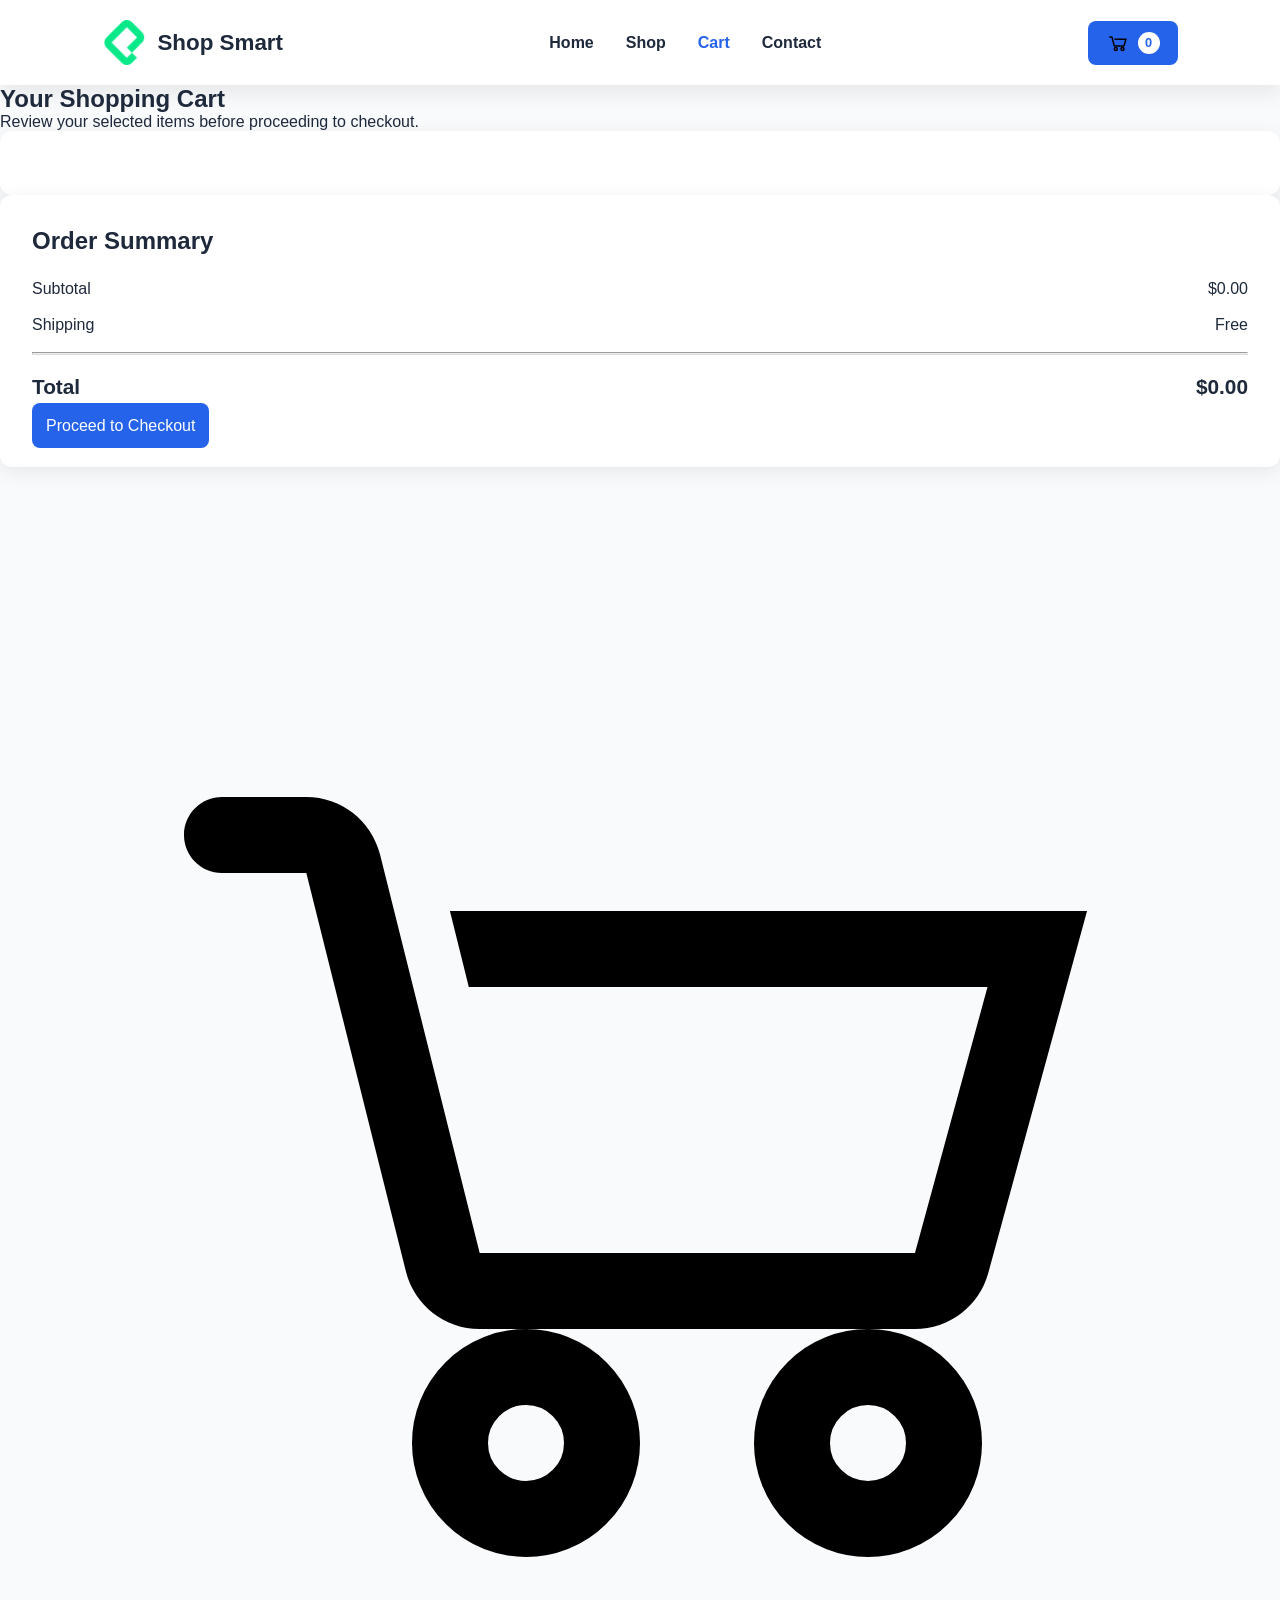
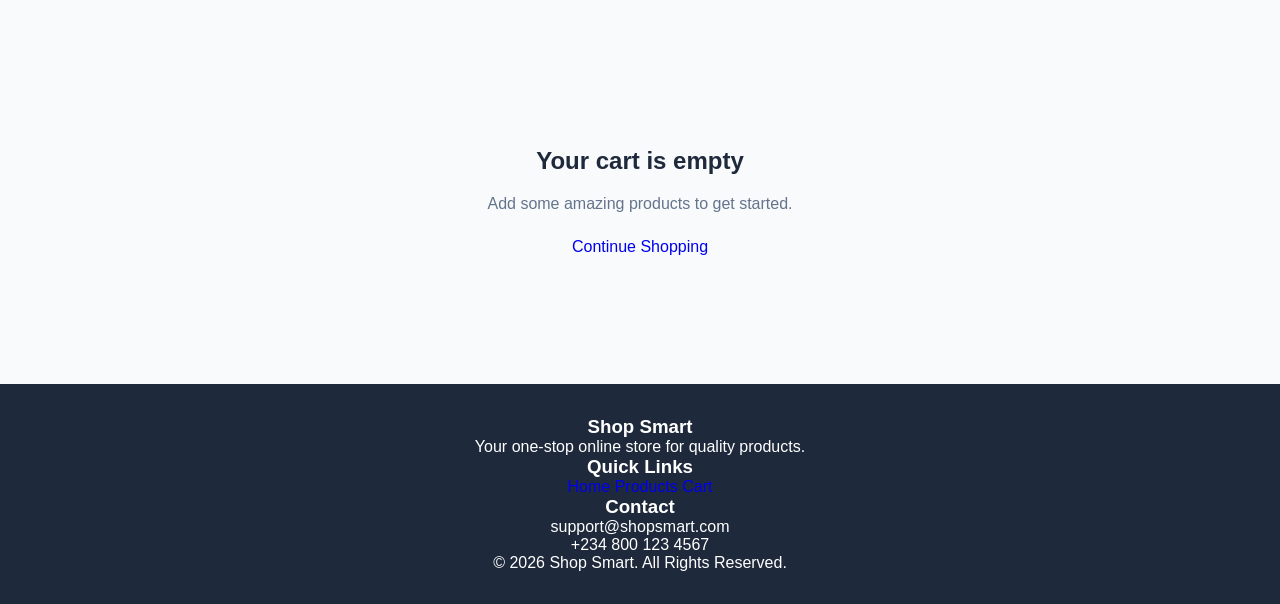
==== cart.html @ d189f24e "Style shopping cart page with responsive layout and cart summary" ====
<!doctype html>
<html lang="en">
  <head>
    <meta charset="UTF-8" />
    <meta name="viewport" content="width=device-width, initial-scale=1.0" />
    <title>Shopping Cart | Shop Smart</title>

    <link rel="stylesheet" href="css/cart.css" />
  </head>

  <body>
    <!-- Header -->
    <header>
      <a href="index.html" class="logo">
        <img src="assets/icons/shopsmart-logo.png" alt="ShopSmart Logo" />
        <span>Shop Smart</span>
      </a>

      <nav>
        <a href="index.html">Home</a>
        <a href="product.html">Shop</a>
        <a href="cart.html" class="active">Cart</a>
        <a href="#">Contact</a>
      </nav>

      <div class="header-actions">
        <a href="cart.html" id="cart-btn">
          <img src="assets/icons/cart.svg" alt="Cart" />
          <span id="cart-count">0</span>
        </a>
      </div>
    </header>

    <!-- Cart Hero -->
    <section class="cart-hero">
      <h1>Your Shopping Cart</h1>
      <p>Review your selected items before proceeding to checkout.</p>
    </section>

    <!-- Cart Section -->
    <section class="cart-section">
      <div class="cart-items">
        <!-- Items from JavaScript -->
        <div id="cart-container"></div>
      </div>

      <aside class="cart-summary">
        <h2>Order Summary</h2>

        <div class="summary-row">
          <span>Subtotal</span>
          <span id="subtotal">$0.00</span>
        </div>

        <div class="summary-row">
          <span>Shipping</span>
          <span>Free</span>
        </div>

        <hr />

        <div class="summary-row total">
          <span>Total</span>
          <span id="total">$0.00</span>
        </div>

        <a href="checkout.html" class="checkout-btn"> Proceed to Checkout </a>
      </aside>
    </section>

    <!-- Empty Cart -->
    <section id="empty-cart" class="empty-cart">
      <img src="assets/icons/cart.svg" alt="Empty Cart" />

      <h2>Your cart is empty</h2>

      <p>Add some amazing products to get started.</p>

      <a href="product.html" class="continue-shopping"> Continue Shopping </a>
    </section>

    <!-- Footer -->
    <footer>
      <div class="footer-container">
        <div>
          <h3>Shop Smart</h3>

          <p>Your one-stop online store for quality products.</p>
        </div>

        <div>
          <h3>Quick Links</h3>

          <a href="index.html">Home</a>
          <a href="product.html">Products</a>
          <a href="cart.html">Cart</a>
        </div>

        <div>
          <h3>Contact</h3>

          <p>support@shopsmart.com</p>

          <p>+234 800 123 4567</p>
        </div>
      </div>

      <p class="copyright">© 2026 Shop Smart. All Rights Reserved.</p>
    </footer>

    <script src="js/cart.js"></script>
  </body>
</html>
---- css/cart.css ----
* {
  margin: 0;
  padding: 0;
  box-sizing: border-box;
}

:root {
  --primary: #2563eb;
  --primary-dark: #1d4ed8;
  --secondary: #f8fafc;
  --dark: #1e293b;
  --gray: #64748b;
  --white: #ffffff;
  --border: #dcdcdc;
  --shadow: 0 8px 20px rgba(0, 0, 0, 0.08);
  --card-shadow: 0 5px 20px rgba(0, 0, 0, 0.08);
  --radius-small: 8px;
  --radius-medium: 12px;
  --radius-large: 16px;
  --transition: 0.3s ease;
}

body {
  font-family: Arial, Helvetica, sans-serif;
  background: var(--secondary);
  color: var(--dark);
}

img {
  max-width: 100%;
  display: block;
}

a {
  text-decoration: none;
}

button {
  font: inherit;
  cursor: pointer;
}

header {
  display: flex;
  justify-content: space-between;
  align-items: center;
  padding: 20px 8%;
  background: var(--white);
  box-shadow: var(--shadow);
}

.logo {
  display: flex;
  align-items: center;
  gap: 10px;
  color: var(--dark);
  font-size: 1.4rem;
  font-weight: bold;
}

.logo img {
  width: 45px;
}

nav {
  display: flex;
  gap: 2rem;
}

nav a {
  color: var(--dark);
  font-weight: 600;
  transition: var(--transition);
}

nav a:hover,
nav .active {
  color: var(--primary);
}

#cart-btn {
  display: flex;
  align-items: center;
  gap: 8px;
  padding: 10px 18px;
  background: var(--primary);
  color: var(--white);
  border-radius: var(--radius-small);
}

#cart-btn img {
  width: 24px;
}

#cart-count {
  width: 22px;
  height: 22px;
  display: grid;
  place-items: center;
  border-radius: 50%;
  background: var(--white);
  color: var(--primary);
  font-size: 0.8rem;
  font-weight: bold;
}

.cart-title {
  text-align: center;
  padding: 3rem 8% 2rem;
}

.cart-title h1 {
  font-size: 2.5rem;
  margin-bottom: 10px;
}

.cart-title p {
  color: var(--gray);
}

.cart-container {
  display: grid;
  grid-template-columns: 2fr 1fr;
  gap: 2rem;
  padding: 0 8% 5rem;
}

.cart-items,
.cart-summary {
  background: var(--white);
  border-radius: var(--radius-medium);
  box-shadow: var(--card-shadow);
  padding: 2rem;
}

.cart-item {
  display: flex;
  align-items: center;
  gap: 20px;
  padding-bottom: 20px;
  margin-bottom: 20px;
  border-bottom: 1px solid var(--border);
}

.cart-item:last-child {
  margin-bottom: 0;
  border-bottom: none;
}

.cart-item img {
  width: 120px;
  height: 120px;
  object-fit: cover;
  border-radius: var(--radius-small);
}

.item-details {
  flex: 1;
}

.item-details h3 {
  margin-bottom: 10px;
}

.item-price {
  color: var(--primary);
  font-size: 1.1rem;
  font-weight: bold;
  margin-bottom: 10px;
}

.quantity-controls {
  display: flex;
  align-items: center;
  gap: 10px;
}

.quantity-controls button {
  width: 35px;
  height: 35px;
  border: none;
  background: var(--primary);
  color: var(--white);
  border-radius: 50%;
  transition: var(--transition);
}

.quantity-controls button:hover {
  background: var(--primary-dark);
}

.remove-btn {
  margin-top: 15px;
  background: crimson;
  color: var(--white);
  border: none;
  padding: 10px 16px;
  border-radius: var(--radius-small);
  transition: var(--transition);
}

.remove-btn:hover {
  opacity: 0.9;
}

.cart-summary h2 {
  margin-bottom: 25px;
}

.summary-row {
  display: flex;
  justify-content: space-between;
  margin-bottom: 18px;
}

.summary-row.total {
  font-size: 1.3rem;
  font-weight: bold;
  border-top: 1px solid var(--border);
  padding-top: 20px;
}

.checkout-btn {
  width: 100%;
  margin-top: 25px;
  padding: 14px;
  border: none;
  background: var(--primary);
  color: var(--white);
  border-radius: var(--radius-small);
  font-size: 1rem;
  transition: var(--transition);
}

.checkout-btn:hover {
  background: var(--primary-dark);
}

.empty-cart {
  text-align: center;
  padding: 4rem 2rem;
}

.empty-cart h2 {
  margin-bottom: 20px;
}

.empty-cart p {
  color: var(--gray);
  margin-bottom: 25px;
}

.shop-btn {
  display: inline-block;
  padding: 14px 28px;
  background: var(--primary);
  color: var(--white);
  border-radius: var(--radius-small);
  transition: var(--transition);
}

.shop-btn:hover {
  background: var(--primary-dark);
}

footer {
  background: var(--dark);
  color: var(--white);
  text-align: center;
  padding: 2rem 8%;
  margin-top: 4rem;
}

@media (max-width: 992px) {
  .cart-container {
    grid-template-columns: 1fr;
  }
}

@media (max-width: 768px) {
  header {
    flex-direction: column;
    gap: 20px;
  }

  nav {
    flex-wrap: wrap;
    justify-content: center;
  }

  .cart-item {
    flex-direction: column;
    text-align: center;
  }

  .quantity-controls {
    justify-content: center;
  }
}
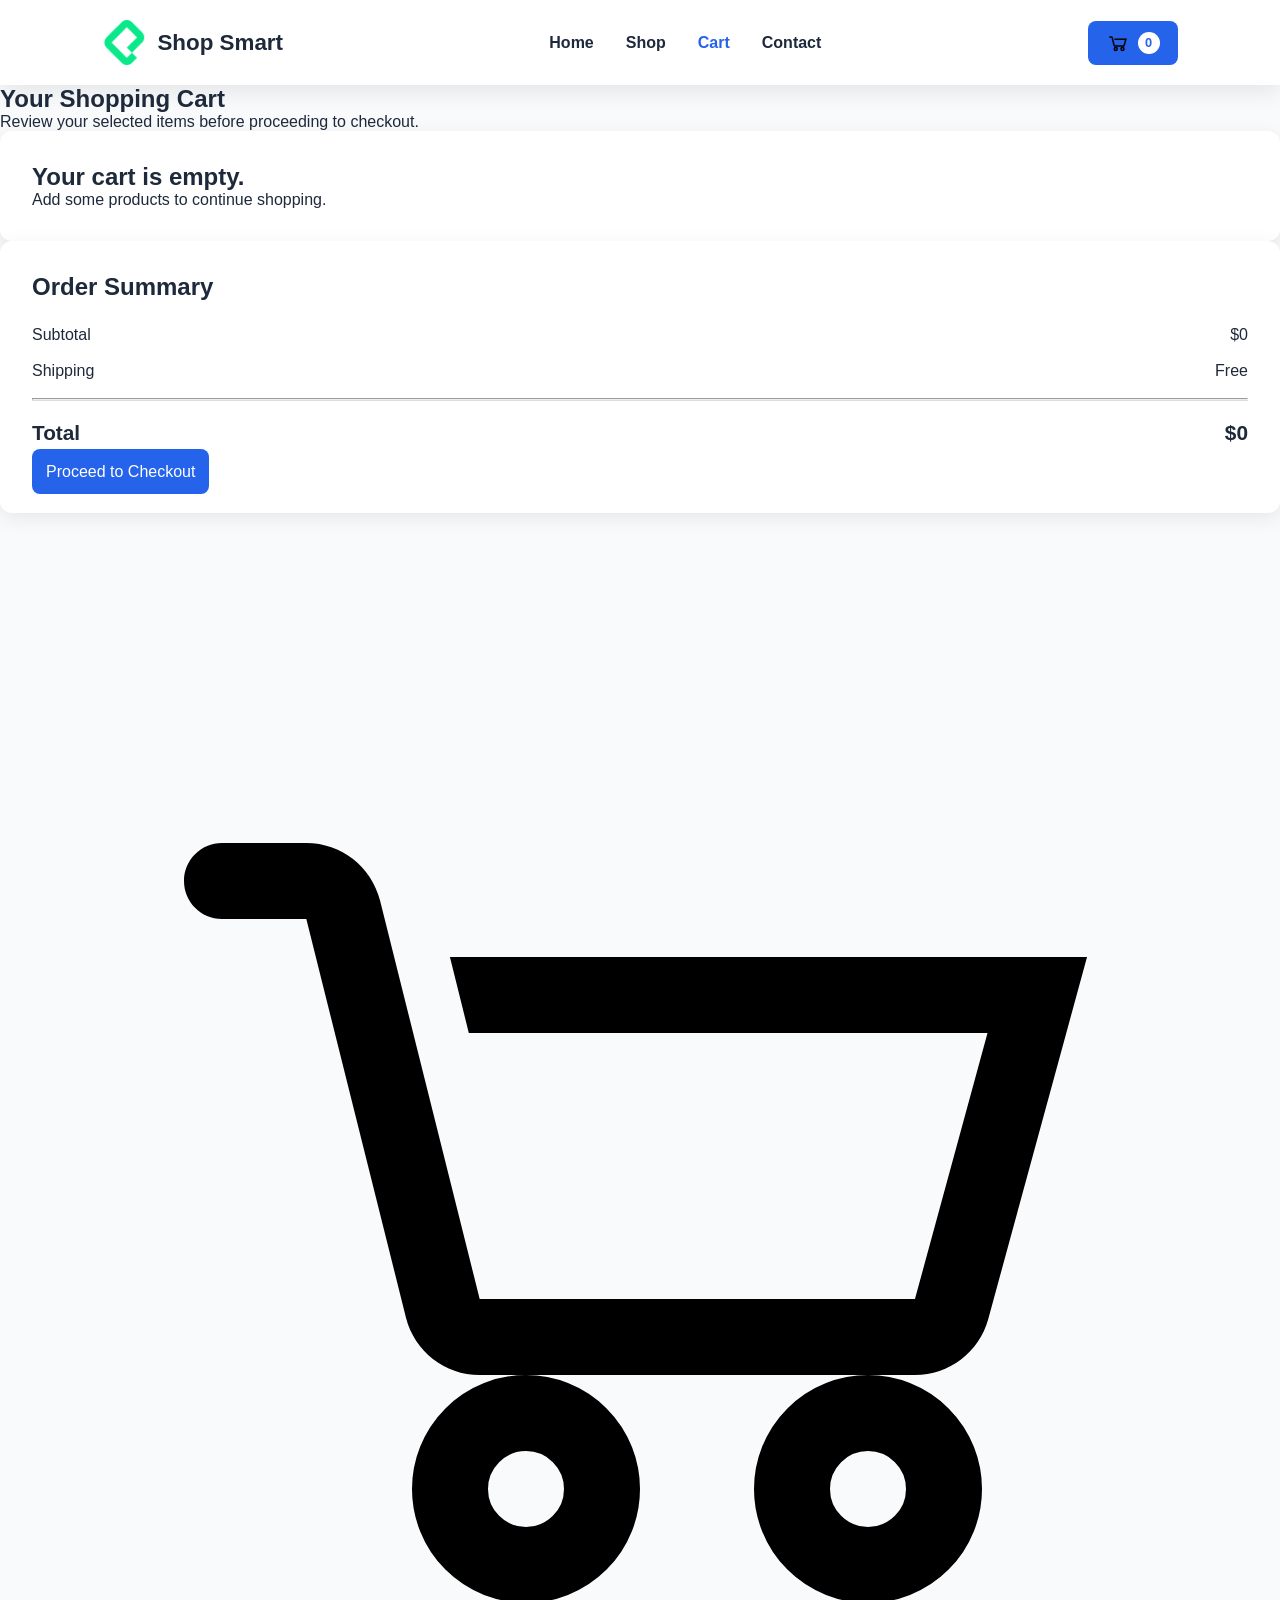
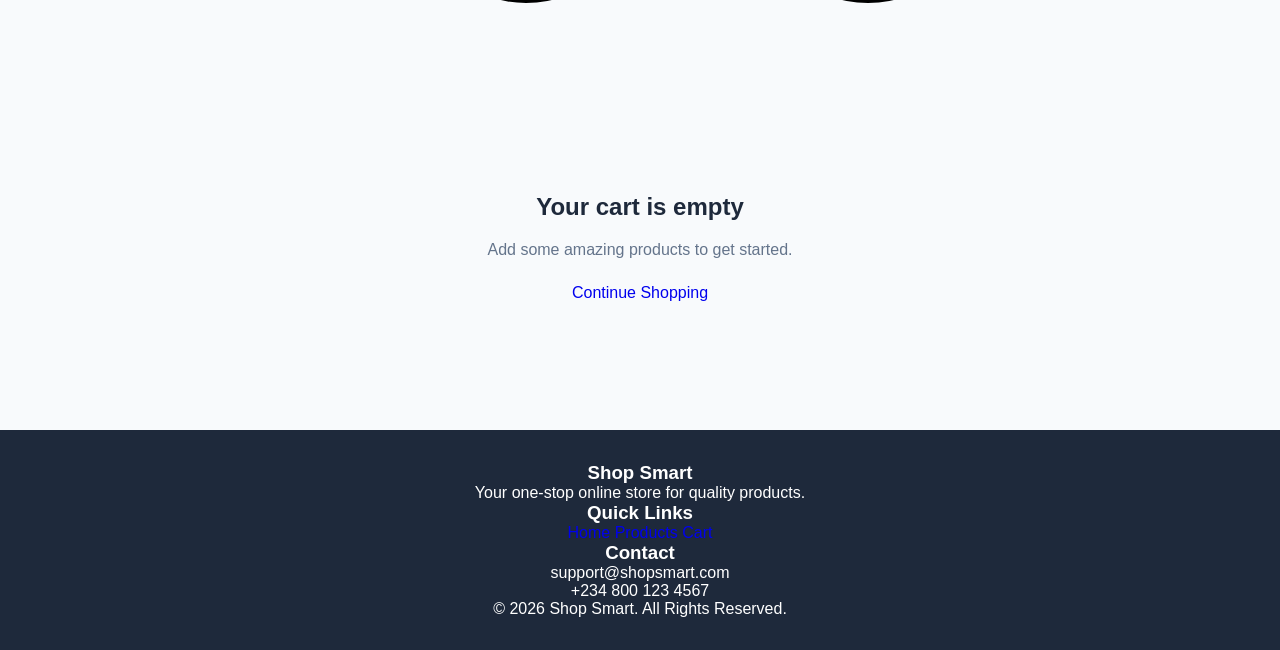
==== commit a3dfacdd: "Refactor JS modules" ====
--- a/cart.html
+++ b/cart.html
@@ -109,5 +109,6 @@
     </footer>
 
     <script src="js/cart.js"></script>
+    <script src="js/app.js"></script>
   </body>
 </html>
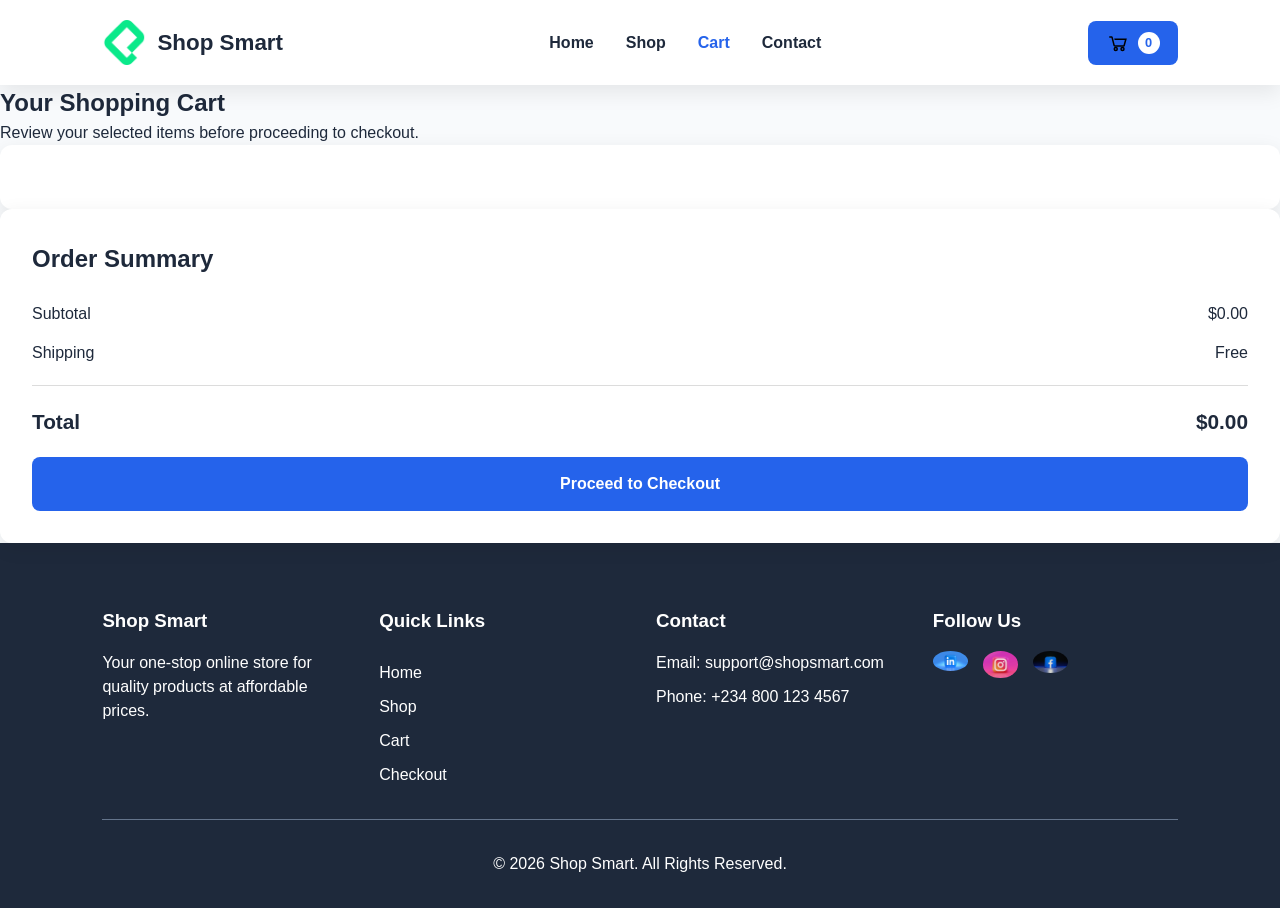
==== commit 37634b32: "feat: implement shopping cart and checkout functionality" ====
--- a/cart.html
+++ b/cart.html
@@ -3,16 +3,16 @@
   <head>
     <meta charset="UTF-8" />
     <meta name="viewport" content="width=device-width, initial-scale=1.0" />
+
     <title>Shopping Cart | Shop Smart</title>
-
+    <link rel="stylesheet" href="css/style.css" />
     <link rel="stylesheet" href="css/cart.css" />
   </head>
 
   <body>
-    <!-- Header -->
     <header>
       <a href="index.html" class="logo">
-        <img src="assets/icons/shopsmart-logo.png" alt="ShopSmart Logo" />
+        <img src="assets/icons/shopsmart-logo.png" alt="Shop Smart Logo" />
         <span>Shop Smart</span>
       </a>
 
@@ -25,24 +25,37 @@
 
       <div class="header-actions">
         <a href="cart.html" id="cart-btn">
-          <img src="assets/icons/cart.svg" alt="Cart" />
+          <img src="assets/icons/cart.svg" alt="Shopping Cart" />
           <span id="cart-count">0</span>
         </a>
       </div>
     </header>
 
-    <!-- Cart Hero -->
-    <section class="cart-hero">
+    <section class="cart-title">
       <h1>Your Shopping Cart</h1>
       <p>Review your selected items before proceeding to checkout.</p>
     </section>
 
-    <!-- Cart Section -->
-    <section class="cart-section">
-      <div class="cart-items">
-        <!-- Items from JavaScript -->
-        <div id="cart-container"></div>
-      </div>
+    <main class="cart-container">
+      <!-- Cart Items -->
+
+      <section class="cart-items">
+        <div id="cart-container">
+          <!-- JavaScript Loads Cart Here -->
+        </div>
+
+        <section id="empty-cart" class="empty-cart" hidden>
+          <img src="assets/icons/cart.svg" alt="Empty Cart" width="80" />
+
+          <h2>Your Cart is Empty</h2>
+
+          <p>Looks like you haven't added any products yet.</p>
+
+          <a href="product.html" class="shop-btn"> Continue Shopping </a>
+        </section>
+      </section>
+
+      <!-- Cart Summary -->
 
       <aside class="cart-summary">
         <h2>Order Summary</h2>
@@ -57,8 +70,6 @@
           <span>Free</span>
         </div>
 
-        <hr />
-
         <div class="summary-row total">
           <span>Total</span>
           <span id="total">$0.00</span>
@@ -66,49 +77,74 @@
 
         <a href="checkout.html" class="checkout-btn"> Proceed to Checkout </a>
       </aside>
-    </section>
+    </main>
 
-    <!-- Empty Cart -->
-    <section id="empty-cart" class="empty-cart">
-      <img src="assets/icons/cart.svg" alt="Empty Cart" />
-
-      <h2>Your cart is empty</h2>
-
-      <p>Add some amazing products to get started.</p>
-
-      <a href="product.html" class="continue-shopping"> Continue Shopping </a>
-    </section>
-
-    <!-- Footer -->
     <footer>
       <div class="footer-container">
-        <div>
+        <div class="footer-about">
           <h3>Shop Smart</h3>
 
-          <p>Your one-stop online store for quality products.</p>
+          <p>
+            Your one-stop online store for quality products at affordable
+            prices.
+          </p>
         </div>
 
-        <div>
+        <div class="footer-links">
           <h3>Quick Links</h3>
 
           <a href="index.html">Home</a>
-          <a href="product.html">Products</a>
+
+          <a href="product.html">Shop</a>
+
           <a href="cart.html">Cart</a>
+
+          <a href="checkout.html">Checkout</a>
         </div>
 
-        <div>
+        <div class="footer-contact">
           <h3>Contact</h3>
 
-          <p>support@shopsmart.com</p>
+          <p>Email: support@shopsmart.com</p>
 
-          <p>+234 800 123 4567</p>
+          <p>Phone: +234 800 123 4567</p>
+        </div>
+
+        <div class="footer-social">
+          <h3>Follow Us</h3>
+
+          <div class="social-links">
+            <a
+              href="https://www.linkedin.com/in/osemwengie-arit-bright-a84a28159/"
+              target="_blank"
+              rel="noopener noreferrer"
+            >
+              <img src="assets/icons/linkedin.jpg" alt="LinkedIn" />
+            </a>
+
+            <a
+              href="https://www.instagram.com/arit_bright"
+              target="_blank"
+              rel="noopener noreferrer"
+            >
+              <img src="assets/icons/instagram.jpg" alt="Instagram" />
+            </a>
+
+            <a
+              href="https://facebook.com/osemwengie.arit.bright"
+              target="_blank"
+              rel="noopener noreferrer"
+            >
+              <img src="assets/icons/facebook.jpg" alt="Facebook" />
+            </a>
+          </div>
         </div>
       </div>
 
-      <p class="copyright">© 2026 Shop Smart. All Rights Reserved.</p>
+      <p class="copyright">&copy; 2026 Shop Smart. All Rights Reserved.</p>
     </footer>
 
+    <script src="js/app.js"></script>
     <script src="js/cart.js"></script>
-    <script src="js/app.js"></script>
   </body>
 </html>
--- a/css/style.css
+++ b/css/style.css
@@ -0,0 +1,555 @@
+* {
+  margin: 0;
+  padding: 0;
+  box-sizing: border-box;
+}
+
+html {
+  scroll-behavior: smooth;
+}
+
+:root {
+  --primary: #2563eb;
+  --primary-dark: #1d4ed8;
+  --secondary: #f8fafc;
+  --white: #ffffff;
+  --dark: #1e293b;
+  --gray: #64748b;
+  --border: #dcdcdc;
+  --shadow: 0 8px 20px rgba(0, 0, 0, 0.08);
+  --card-shadow: 0 5px 20px rgba(0, 0, 0, 0.08);
+  --radius-small: 8px;
+  --radius-medium: 12px;
+  --radius-large: 16px;
+  --transition: 0.3s ease;
+}
+
+body {
+  font-family: Arial, Helvetica, sans-serif;
+  background: var(--secondary);
+  color: var(--dark);
+  line-height: 1.5;
+}
+
+section {
+  scroll-margin-top: 90px;
+}
+
+img {
+  display: block;
+  max-width: 100%;
+}
+
+a {
+  text-decoration: none;
+  color: inherit;
+}
+
+button {
+  font: inherit;
+  cursor: pointer;
+}
+
+header {
+  position: sticky;
+  top: 0;
+  z-index: 1000;
+  display: flex;
+  justify-content: space-between;
+  align-items: center;
+  padding: 20px 8%;
+  background: var(--white);
+  box-shadow: var(--shadow);
+}
+
+.logo {
+  display: flex;
+  align-items: center;
+  gap: 10px;
+  font-size: 1.4rem;
+  font-weight: bold;
+  color: var(--dark);
+}
+
+.logo img {
+  width: 45px;
+}
+
+nav {
+  display: flex;
+  gap: 2rem;
+}
+
+nav a {
+  font-weight: 600;
+  transition: var(--transition);
+}
+
+nav a:hover,
+nav a.active {
+  color: var(--primary);
+}
+
+.header-actions {
+  display: flex;
+  align-items: center;
+  gap: 20px;
+}
+
+#cart-btn {
+  display: flex;
+  align-items: center;
+  gap: 8px;
+  padding: 10px 18px;
+  background: var(--primary);
+  color: var(--white);
+  border-radius: var(--radius-small);
+  transition: var(--transition);
+}
+
+#cart-btn:hover {
+  background: var(--primary-dark);
+  transform: scale(1.05);
+}
+
+#cart-btn img {
+  width: 24px;
+  height: 24px;
+}
+
+#cart-count {
+  width: 22px;
+  height: 22px;
+  display: grid;
+  place-items: center;
+  background: var(--white);
+  color: var(--primary);
+  border-radius: 50%;
+  font-size: 0.8rem;
+  font-weight: bold;
+}
+
+.hero {
+  display: flex;
+  justify-content: space-between;
+  align-items: center;
+  gap: 50px;
+  padding: 60px 8%;
+}
+
+.hero-text {
+  flex: 1;
+}
+
+.hero-text h1 {
+  font-size: 3rem;
+  line-height: 1.2;
+  margin-bottom: 20px;
+}
+
+.hero-text p {
+  color: var(--gray);
+  font-size: 1.1rem;
+  margin-bottom: 30px;
+  line-height: 1.6;
+}
+
+.shop-btn {
+  display: inline-block;
+  padding: 14px 30px;
+  background: var(--primary);
+  color: var(--white);
+  border-radius: var(--radius-small);
+  font-weight: bold;
+  transition: var(--transition);
+}
+
+.shop-btn:hover {
+  background: var(--primary-dark);
+  transform: translateY(-3px);
+}
+
+.hero-image {
+  flex: 1;
+  max-width: 500px;
+}
+
+.hero-image img {
+  width: 100%;
+  border-radius: var(--radius-large);
+  box-shadow: var(--shadow);
+}
+
+.categories {
+  padding: 4rem 8%;
+}
+
+.categories h2 {
+  text-align: center;
+  margin-bottom: 2rem;
+}
+
+.category-container {
+  display: grid;
+  grid-template-columns: repeat(auto-fit, minmax(180px, 1fr));
+  gap: 1.5rem;
+}
+
+.category-card {
+  display: flex;
+  justify-content: center;
+  align-items: center;
+  padding: 2rem;
+  background: var(--white);
+  border-radius: var(--radius-medium);
+  box-shadow: var(--card-shadow);
+  font-weight: bold;
+  transition: var(--transition);
+}
+
+.category-card:hover {
+  background: var(--primary);
+  color: var(--white);
+  transform: translateY(-6px);
+}
+
+.products {
+  padding: 5rem 8%;
+}
+
+.section-title {
+  text-align: center;
+  margin-bottom: 3rem;
+}
+
+.section-title h2 {
+  font-size: 2rem;
+  margin-bottom: 10px;
+}
+
+.section-title p {
+  max-width: 600px;
+  margin: 0 auto;
+  color: var(--gray);
+  line-height: 1.6;
+}
+
+#products-container {
+  display: grid;
+  grid-template-columns: repeat(auto-fit, minmax(230px, 1fr));
+  gap: 2rem;
+}
+
+.product-card {
+  overflow: hidden;
+  background: var(--white);
+  border-radius: var(--radius-medium);
+  box-shadow: var(--card-shadow);
+  transition: var(--transition);
+}
+
+.product-card:hover {
+  transform: translateY(-8px) scale(1.02);
+  box-shadow: var(--shadow);
+}
+
+.product-card img {
+  width: 100%;
+  height: 220px;
+  object-fit: contain;
+  background: var(--white);
+  padding: 20px;
+}
+
+.product-info {
+  padding: 1rem;
+}
+
+.product-info h3 {
+  margin-bottom: 12px;
+  color: var(--dark);
+  font-size: 1rem;
+}
+
+.price {
+  margin-bottom: 1rem;
+  color: var(--primary);
+  font-size: 1.2rem;
+  font-weight: bold;
+}
+
+.add-cart-btn {
+  width: 100%;
+  padding: 12px;
+  border: none;
+  border-radius: var(--radius-small);
+  background: var(--primary);
+  color: var(--white);
+  transition: var(--transition);
+}
+
+.add-cart-btn:hover {
+  background: var(--primary-dark);
+  transform: translateY(-2px);
+}
+
+.visually-hidden {
+  position: absolute;
+  width: 1px;
+  height: 1px;
+  padding: 0;
+  margin: -1px;
+  overflow: hidden;
+  clip: rect(0, 0, 0, 0);
+  white-space: nowrap;
+  border: 0;
+}
+
+.newsletter {
+  padding: 5rem 8%;
+  background: var(--primary);
+}
+
+.newsletter-content {
+  max-width: 700px;
+  margin: auto;
+  text-align: center;
+}
+
+.newsletter h2 {
+  color: var(--white);
+  margin-bottom: 1rem;
+}
+
+.newsletter p {
+  color: var(--white);
+  margin-bottom: 2rem;
+  line-height: 1.6;
+}
+
+.newsletter form {
+  display: flex;
+  gap: 1rem;
+  flex-wrap: wrap;
+  justify-content: center;
+}
+
+.newsletter input {
+  flex: 1;
+  min-width: 250px;
+  padding: 14px;
+  border: none;
+  border-radius: var(--radius-small);
+  outline: none;
+}
+
+.newsletter input:focus {
+  outline: 2px solid var(--white);
+}
+
+.newsletter button {
+  padding: 14px 30px;
+  border: none;
+  border-radius: var(--radius-small);
+  background: var(--dark);
+  color: var(--white);
+  transition: var(--transition);
+}
+
+.newsletter button:hover {
+  background: var(--primary-dark);
+}
+
+footer {
+  padding: 4rem 8% 2rem;
+  background: var(--dark);
+  color: var(--white);
+}
+
+.footer-container {
+  display: grid;
+  grid-template-columns: repeat(auto-fit, minmax(220px, 1fr));
+  gap: 2rem;
+  margin-bottom: 2rem;
+}
+
+.footer-container h3 {
+  margin-bottom: 1rem;
+}
+
+.footer-links {
+  display: flex;
+  flex-direction: column;
+  gap: 10px;
+}
+
+.footer-links a {
+  transition: var(--transition);
+}
+
+.footer-links a:hover {
+  color: var(--primary);
+}
+
+.footer-contact p {
+  margin-bottom: 10px;
+}
+
+.social-links {
+  display: flex;
+  gap: 15px;
+}
+
+.social-links img {
+  width: 35px;
+  border-radius: 50%;
+  transition: var(--transition);
+}
+
+.social-links img:hover {
+  transform: scale(1.15);
+}
+
+.copyright {
+  text-align: center;
+  border-top: 1px solid var(--gray);
+  padding-top: 2rem;
+}
+
+/* Loading & Empty State */
+
+.loading,
+.no-products {
+  width: 100%;
+  grid-column: 1 / -1;
+  text-align: center;
+  padding: 3rem;
+  color: var(--gray);
+  font-size: 1.1rem;
+  font-weight: 600;
+}
+
+/* Search Input */
+
+.header-actions input[type="search"] {
+  padding: 10px 15px;
+  border: 1px solid var(--border);
+  border-radius: var(--radius-small);
+  outline: none;
+  transition: var(--transition);
+}
+
+.header-actions input[type="search"]:focus {
+  border-color: var(--primary);
+}
+
+/* Button Disabled */
+
+.add-cart-btn:disabled {
+  background: #94a3b8;
+  cursor: not-allowed;
+}
+
+/* Button Click Effect */
+
+.add-cart-btn:active,
+.shop-btn:active,
+.newsletter button:active {
+  transform: scale(0.97);
+}
+
+/* Better Large Screen Layout */
+
+.hero,
+.categories,
+.products {
+  max-width: 1400px;
+  margin: 0 auto;
+}
+
+/* Smooth Hover */
+
+.product-card {
+  overflow: hidden;
+  background: var(--white);
+  border-radius: var(--radius-medium);
+  box-shadow: var(--card-shadow);
+  transition:
+    transform 0.3s ease,
+    box-shadow 0.3s ease;
+}
+
+.product-card:hover {
+  transform: translateY(-8px);
+  box-shadow: var(--shadow);
+}
+
+#products-container {
+  align-items: stretch;
+}
+
+.product-card {
+  display: flex;
+  flex-direction: column;
+}
+
+.product-info {
+  display: flex;
+  flex-direction: column;
+  flex: 1;
+}
+
+.add-cart-btn {
+  margin-top: auto;
+}
+
+@media (max-width: 768px) {
+  header {
+    flex-direction: column;
+    gap: 20px;
+  }
+
+  nav {
+    flex-wrap: wrap;
+    justify-content: center;
+  }
+
+  .header-actions {
+    width: 100%;
+    flex-direction: column;
+  }
+
+  .header-actions input {
+    width: 100%;
+  }
+
+  .hero {
+    flex-direction: column;
+    text-align: center;
+    padding: 40px 8%;
+  }
+
+  .hero-text h1 {
+    font-size: 2.2rem;
+  }
+
+  .hero-image {
+    max-width: 100%;
+  }
+
+  .newsletter form {
+    flex-direction: column;
+  }
+
+  .newsletter button {
+    width: 100%;
+  }
+
+  .footer-container {
+    text-align: center;
+  }
+
+  .social-links {
+    justify-content: center;
+  }
+}
--- a/css/cart.css
+++ b/css/cart.css
@@ -1,128 +1,24 @@
-* {
-  margin: 0;
-  padding: 0;
-  box-sizing: border-box;
-}
-
-:root {
-  --primary: #2563eb;
-  --primary-dark: #1d4ed8;
-  --secondary: #f8fafc;
-  --dark: #1e293b;
-  --gray: #64748b;
-  --white: #ffffff;
-  --border: #dcdcdc;
-  --shadow: 0 8px 20px rgba(0, 0, 0, 0.08);
-  --card-shadow: 0 5px 20px rgba(0, 0, 0, 0.08);
-  --radius-small: 8px;
-  --radius-medium: 12px;
-  --radius-large: 16px;
-  --transition: 0.3s ease;
-}
-
-body {
-  font-family: Arial, Helvetica, sans-serif;
-  background: var(--secondary);
-  color: var(--dark);
-}
-
-img {
-  max-width: 100%;
-  display: block;
-}
-
-a {
-  text-decoration: none;
-}
-
-button {
-  font: inherit;
-  cursor: pointer;
-}
-
-header {
-  display: flex;
-  justify-content: space-between;
-  align-items: center;
-  padding: 20px 8%;
-  background: var(--white);
-  box-shadow: var(--shadow);
-}
-
-.logo {
-  display: flex;
-  align-items: center;
-  gap: 10px;
-  color: var(--dark);
-  font-size: 1.4rem;
-  font-weight: bold;
-}
-
-.logo img {
-  width: 45px;
-}
-
-nav {
-  display: flex;
-  gap: 2rem;
-}
-
-nav a {
-  color: var(--dark);
-  font-weight: 600;
-  transition: var(--transition);
-}
-
-nav a:hover,
-nav .active {
-  color: var(--primary);
-}
-
-#cart-btn {
-  display: flex;
-  align-items: center;
-  gap: 8px;
-  padding: 10px 18px;
-  background: var(--primary);
-  color: var(--white);
-  border-radius: var(--radius-small);
-}
-
-#cart-btn img {
-  width: 24px;
-}
-
-#cart-count {
-  width: 22px;
-  height: 22px;
-  display: grid;
-  place-items: center;
-  border-radius: 50%;
-  background: var(--white);
-  color: var(--primary);
-  font-size: 0.8rem;
-  font-weight: bold;
-}
-
-.cart-title {
+.cart-hero {
+  padding: 4rem 8% 2rem;
   text-align: center;
-  padding: 3rem 8% 2rem;
-}
-
-.cart-title h1 {
+}
+
+.cart-hero h1 {
   font-size: 2.5rem;
   margin-bottom: 10px;
 }
 
-.cart-title p {
+.cart-hero p {
   color: var(--gray);
 }
 
-.cart-container {
+.cart-section {
+  max-width: 1400px;
+  margin: auto;
+  padding: 0 8% 5rem;
   display: grid;
   grid-template-columns: 2fr 1fr;
   gap: 2rem;
-  padding: 0 8% 5rem;
 }
 
 .cart-items,
@@ -135,23 +31,25 @@
 
 .cart-item {
   display: flex;
+  gap: 20px;
   align-items: center;
-  gap: 20px;
   padding-bottom: 20px;
   margin-bottom: 20px;
   border-bottom: 1px solid var(--border);
 }
 
 .cart-item:last-child {
+  border-bottom: none;
   margin-bottom: 0;
-  border-bottom: none;
 }
 
 .cart-item img {
   width: 120px;
   height: 120px;
-  object-fit: cover;
-  border-radius: var(--radius-small);
+  object-fit: contain;
+  background: #fff;
+  border-radius: var(--radius-small);
+  padding: 10px;
 }
 
 .item-details {
@@ -164,7 +62,7 @@
 
 .item-price {
   color: var(--primary);
-  font-size: 1.1rem;
+  font-size: 1.2rem;
   font-weight: bold;
   margin-bottom: 10px;
 }
@@ -173,15 +71,17 @@
   display: flex;
   align-items: center;
   gap: 10px;
+  margin-top: 10px;
 }
 
 .quantity-controls button {
   width: 35px;
   height: 35px;
   border: none;
+  border-radius: 50%;
   background: var(--primary);
   color: var(--white);
-  border-radius: 50%;
+  font-size: 1rem;
   transition: var(--transition);
 }
 
@@ -191,16 +91,22 @@
 
 .remove-btn {
   margin-top: 15px;
+  padding: 10px 18px;
+  border: none;
+  border-radius: var(--radius-small);
   background: crimson;
-  color: var(--white);
-  border: none;
-  padding: 10px 16px;
-  border-radius: var(--radius-small);
-  transition: var(--transition);
+  color: #fff;
+  cursor: pointer;
 }
 
 .remove-btn:hover {
   opacity: 0.9;
+}
+
+.cart-summary {
+  height: fit-content;
+  position: sticky;
+  top: 100px;
 }
 
 .cart-summary h2 {
@@ -210,25 +116,27 @@
 .summary-row {
   display: flex;
   justify-content: space-between;
-  margin-bottom: 18px;
+  margin-bottom: 15px;
 }
 
 .summary-row.total {
+  margin-top: 20px;
+  padding-top: 20px;
+  border-top: 1px solid var(--border);
   font-size: 1.3rem;
   font-weight: bold;
-  border-top: 1px solid var(--border);
-  padding-top: 20px;
 }
 
 .checkout-btn {
+  display: block;
   width: 100%;
-  margin-top: 25px;
-  padding: 14px;
-  border: none;
+  margin-top: 20px;
+  padding: 15px;
   background: var(--primary);
   color: var(--white);
-  border-radius: var(--radius-small);
-  font-size: 1rem;
+  text-align: center;
+  border-radius: var(--radius-small);
+  font-weight: bold;
   transition: var(--transition);
 }
 
@@ -237,12 +145,19 @@
 }
 
 .empty-cart {
+  display: none;
   text-align: center;
-  padding: 4rem 2rem;
+  padding: 5rem 2rem;
+}
+
+.empty-cart img {
+  width: 120px;
+  margin: auto;
+  margin-bottom: 20px;
 }
 
 .empty-cart h2 {
-  margin-bottom: 20px;
+  margin-bottom: 15px;
 }
 
 .empty-cart p {
@@ -250,42 +165,31 @@
   margin-bottom: 25px;
 }
 
-.shop-btn {
+.continue-shopping {
   display: inline-block;
   padding: 14px 28px;
   background: var(--primary);
   color: var(--white);
   border-radius: var(--radius-small);
-  transition: var(--transition);
-}
-
-.shop-btn:hover {
+}
+
+.continue-shopping:hover {
   background: var(--primary-dark);
 }
 
-footer {
-  background: var(--dark);
-  color: var(--white);
-  text-align: center;
-  padding: 2rem 8%;
-  margin-top: 4rem;
-}
-
 @media (max-width: 992px) {
-  .cart-container {
+  .cart-section {
     grid-template-columns: 1fr;
   }
+
+  .cart-summary {
+    position: static;
+  }
 }
 
 @media (max-width: 768px) {
-  header {
-    flex-direction: column;
-    gap: 20px;
-  }
-
-  nav {
-    flex-wrap: wrap;
-    justify-content: center;
+  .cart-hero h1 {
+    font-size: 2rem;
   }
 
   .cart-item {
